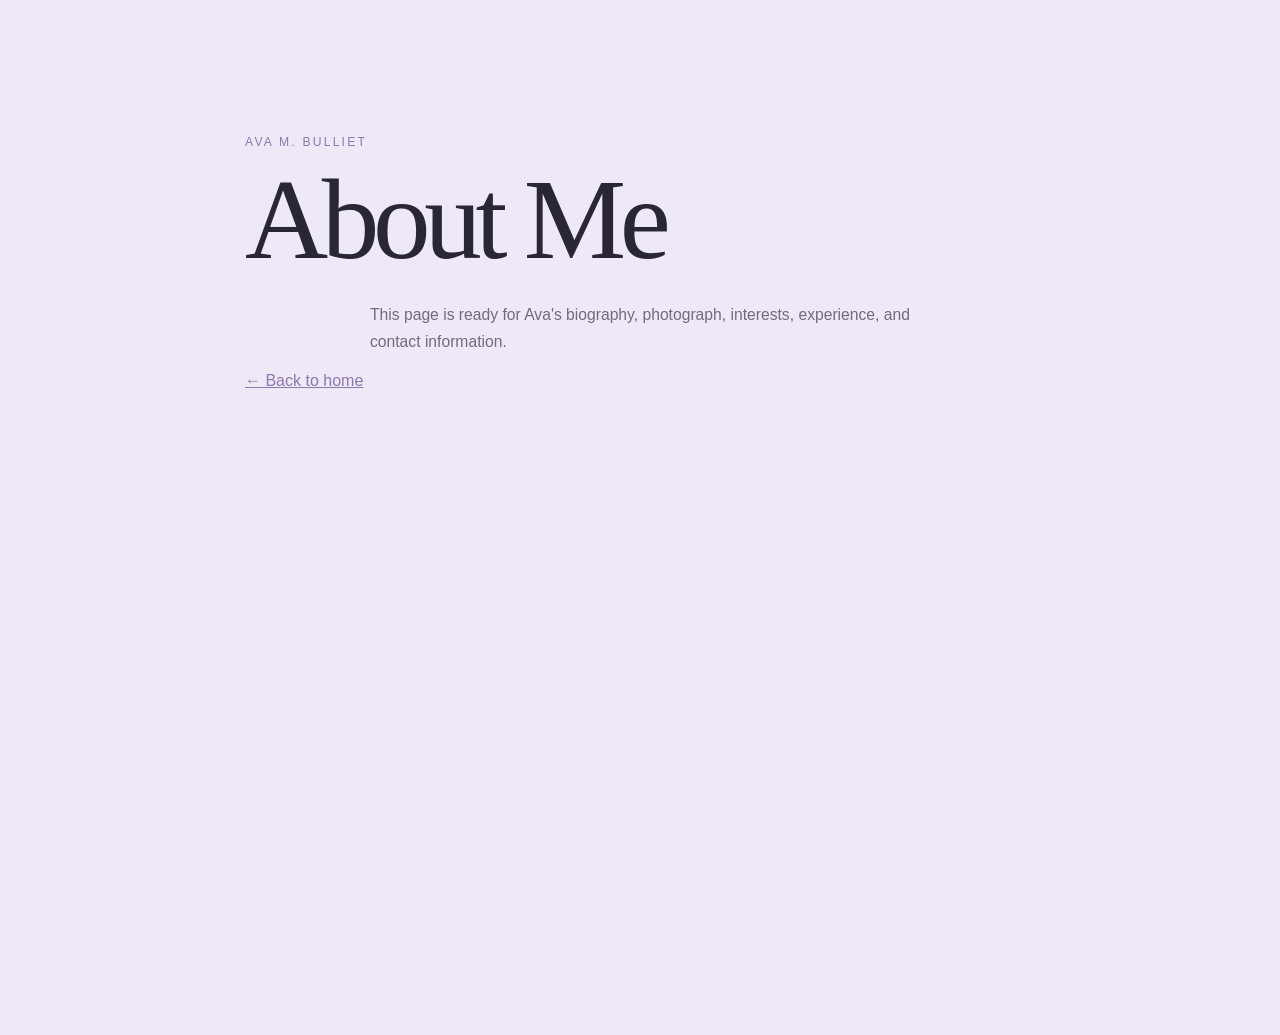
==== about.html @ f2a57339 "Add files via upload" ====
<!DOCTYPE html>
<html lang="en">
<head>
  <meta charset="UTF-8">
  <meta name="viewport" content="width=device-width, initial-scale=1.0">
  <title>About Me — Ava M. Bulliet</title>
  <link rel="stylesheet" href="style.css">
  <style>
    .placeholder { max-width: 850px; margin: 15vh auto; padding: 0 30px; }
    .placeholder a { color: var(--accent); }
  </style>
</head>
<body>
  <main class="placeholder">
    <p class="eyebrow">Ava M. Bulliet</p>
    <h1>About Me</h1>
    <p class="intro">This page is ready for Ava's biography, photograph, interests, experience, and contact information.</p>
    <p><a href="index.html">← Back to home</a></p>
  </main>
</body>
</html>
---- style.css ----
:root {
  --background: #eee8f7;
  --surface: #f7f3fb;
  --text: #292733;
  --muted: #716b7d;
  --accent: #8d78ae;
  --line: #cfc5df;
  --accent-soft: #ddd3eb;
}

* {
  box-sizing: border-box;
}

html {
  scroll-behavior: smooth;
}

body {
  margin: 0;
  min-height: 100vh;
  background: var(--background);
  color: var(--text);
  font-family: Arial, Helvetica, sans-serif;
}

a {
  color: inherit;
}

.homepage {
  width: min(1400px, 100%);
  min-height: 100vh;
  margin: 0 auto;
  padding: 28px 42px 24px;
  display: flex;
  flex-direction: column;
}

.top-bar {
  display: flex;
  justify-content: space-between;
  align-items: flex-start;
  gap: 30px;
  border-bottom: 1px solid var(--line);
  padding-bottom: 16px;
  font-size: 0.78rem;
  letter-spacing: 0.04em;
  text-transform: uppercase;
}

.social-links,
.meta {
  display: flex;
  gap: 18px;
  flex-wrap: wrap;
}

.top-bar a {
  text-decoration: none;
}

.top-bar a:hover {
  color: var(--accent);
}

.meta {
  justify-content: flex-end;
  color: var(--muted);
}

.about-link {
  color: var(--text);
}

.hero {
  padding: clamp(70px, 12vh, 150px) 4vw 75px;
  text-align: center;
}

.eyebrow {
  margin: 0 0 16px;
  color: var(--accent);
  font-size: 0.76rem;
  letter-spacing: 0.18em;
  text-transform: uppercase;
}

h1 {
  margin: 0;
  font-family: Georgia, "Times New Roman", serif;
  font-size: clamp(3.4rem, 9vw, 8.5rem);
  font-weight: 400;
  line-height: 0.95;
  letter-spacing: -0.055em;
}

.intro {
  max-width: 540px;
  margin: 28px auto 0;
  color: var(--muted);
  font-size: 0.98rem;
  line-height: 1.7;
}

.categories {
  border-top: 1px solid var(--line);
  margin-top: auto;
}

.category {
  position: relative;
  display: grid;
  grid-template-columns: 58px minmax(0, 1fr) minmax(220px, 0.7fr);
  align-items: center;
  gap: 20px;
  min-height: 86px;
  padding: 18px 8px;
  border-bottom: 1px solid var(--line);
  text-decoration: none;
  overflow: hidden;
  transition: padding 240ms ease, background 240ms ease;
}

.category::before {
  content: "";
  position: absolute;
  inset: 0;
  background: var(--accent-soft);
  transform: translateX(-101%);
  transition: transform 300ms ease;
  z-index: 0;
}

.category > span {
  position: relative;
  z-index: 1;
}

.category:hover,
.category:focus-visible {
  padding-left: 18px;
  padding-right: 18px;
}

.category:hover::before,
.category:focus-visible::before {
  transform: translateX(0);
}

.category-number {
  color: var(--accent);
  font-size: 0.72rem;
  letter-spacing: 0.08em;
}

.category-name {
  font-family: Georgia, "Times New Roman", serif;
  font-size: clamp(1.5rem, 3vw, 2.5rem);
  font-weight: 400;
}

.category-description {
  color: var(--muted);
  font-size: 0.82rem;
  line-height: 1.5;
  opacity: 0;
  transform: translateX(12px);
  transition: opacity 220ms ease, transform 220ms ease;
}

.category:hover .category-description,
.category:focus-visible .category-description {
  opacity: 1;
  transform: translateX(0);
}

.footer {
  display: flex;
  justify-content: space-between;
  gap: 20px;
  padding-top: 18px;
  color: var(--muted);
  font-size: 0.7rem;
  letter-spacing: 0.05em;
  text-transform: uppercase;
}

@media (max-width: 700px) {
  .homepage {
    padding: 18px 20px;
  }

  .top-bar {
    font-size: 0.68rem;
  }

  .hero {
    padding: 75px 0 60px;
  }

  .category {
    grid-template-columns: 38px 1fr;
    min-height: 76px;
  }

  .category-description {
    grid-column: 2;
    margin-top: -8px;
    opacity: 1;
    transform: none;
    font-size: 0.78rem;
  }

  .footer {
    flex-direction: column;
    gap: 8px;
  }
}
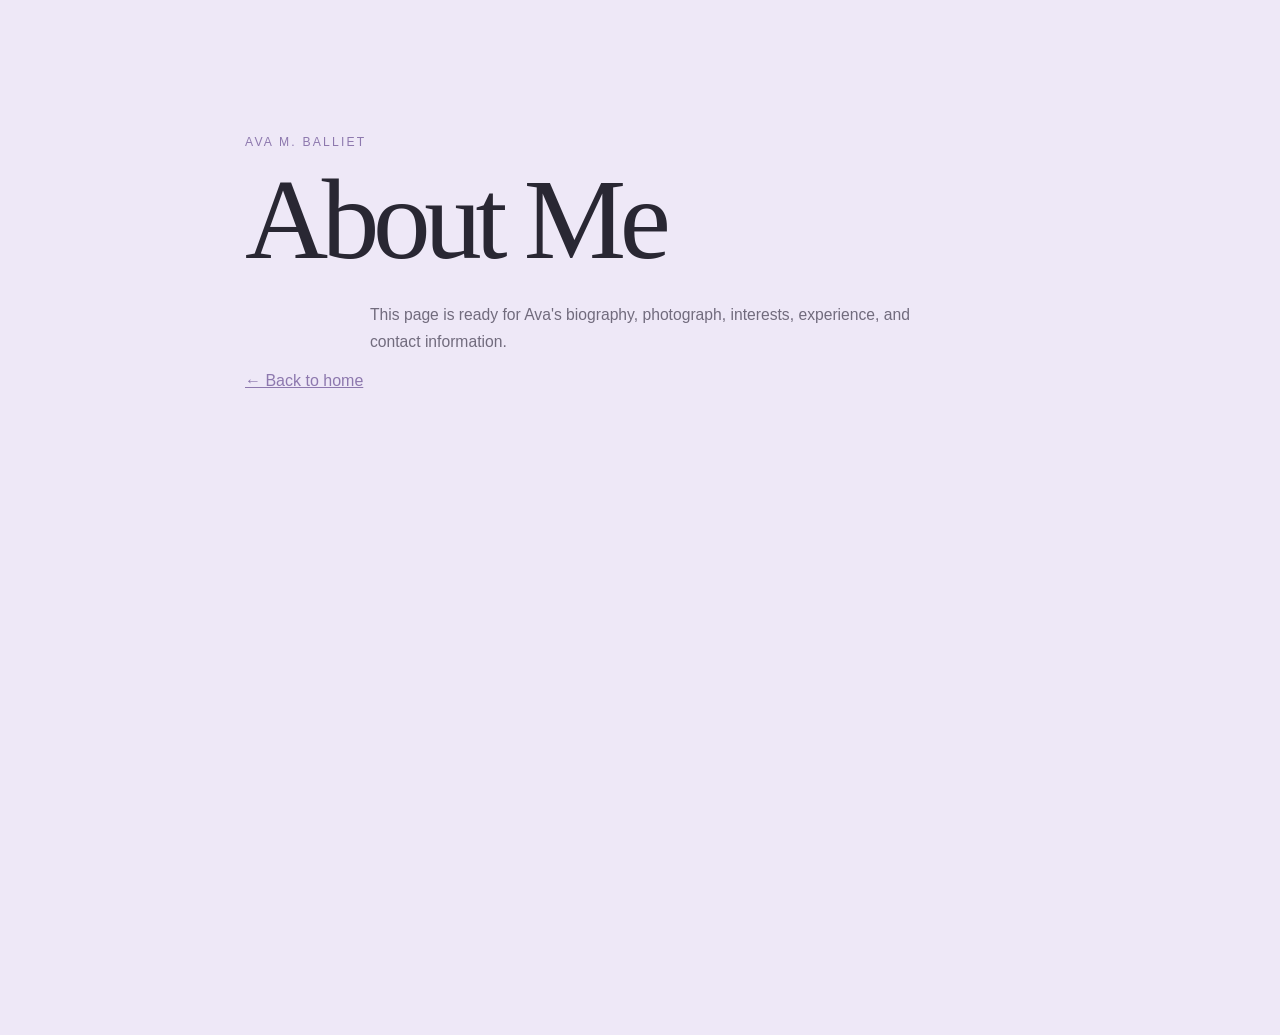
==== commit 6c60b375: "Add files via upload" ====
--- a/about.html
+++ b/about.html
@@ -3,7 +3,7 @@
 <head>
   <meta charset="UTF-8">
   <meta name="viewport" content="width=device-width, initial-scale=1.0">
-  <title>About Me — Ava M. Bulliet</title>
+  <title>About Me — Ava M. Balliet</title>
   <link rel="stylesheet" href="style.css">
   <style>
     .placeholder { max-width: 850px; margin: 15vh auto; padding: 0 30px; }
@@ -12,7 +12,7 @@
 </head>
 <body>
   <main class="placeholder">
-    <p class="eyebrow">Ava M. Bulliet</p>
+    <p class="eyebrow">Ava M. Balliet</p>
     <h1>About Me</h1>
     <p class="intro">This page is ready for Ava's biography, photograph, interests, experience, and contact information.</p>
     <p><a href="index.html">← Back to home</a></p>
--- a/style.css
+++ b/style.css
@@ -111,15 +111,15 @@
 .category {
   position: relative;
   display: grid;
-  grid-template-columns: 58px minmax(0, 1fr) minmax(220px, 0.7fr);
+  grid-template-columns: 1fr;
   align-items: center;
-  gap: 20px;
-  min-height: 86px;
-  padding: 18px 8px;
+  gap: 0;
+  min-height: 108px;
+  padding: 20px 24px;
   border-bottom: 1px solid var(--line);
   text-decoration: none;
   overflow: hidden;
-  transition: padding 240ms ease, background 240ms ease;
+  transition: background 240ms ease, padding 240ms ease;
 }
 
 .category::before {
@@ -139,8 +139,8 @@
 
 .category:hover,
 .category:focus-visible {
-  padding-left: 18px;
-  padding-right: 18px;
+  padding-top: 24px;
+  padding-bottom: 24px;
 }
 
 .category:hover::before,
@@ -161,11 +161,13 @@
 }
 
 .category-description {
+  max-width: 520px;
+  margin-top: 8px;
   color: var(--muted);
   font-size: 0.82rem;
   line-height: 1.5;
   opacity: 0;
-  transform: translateX(12px);
+  transform: translateY(-5px);
   transition: opacity 220ms ease, transform 220ms ease;
 }
 
@@ -200,16 +202,12 @@
   }
 
   .category {
-    grid-template-columns: 38px 1fr;
-    min-height: 76px;
+    min-height: 96px;
   }
 
   .category-description {
-    grid-column: 2;
-    margin-top: -8px;
     opacity: 1;
     transform: none;
-    font-size: 0.78rem;
   }
 
   .footer {
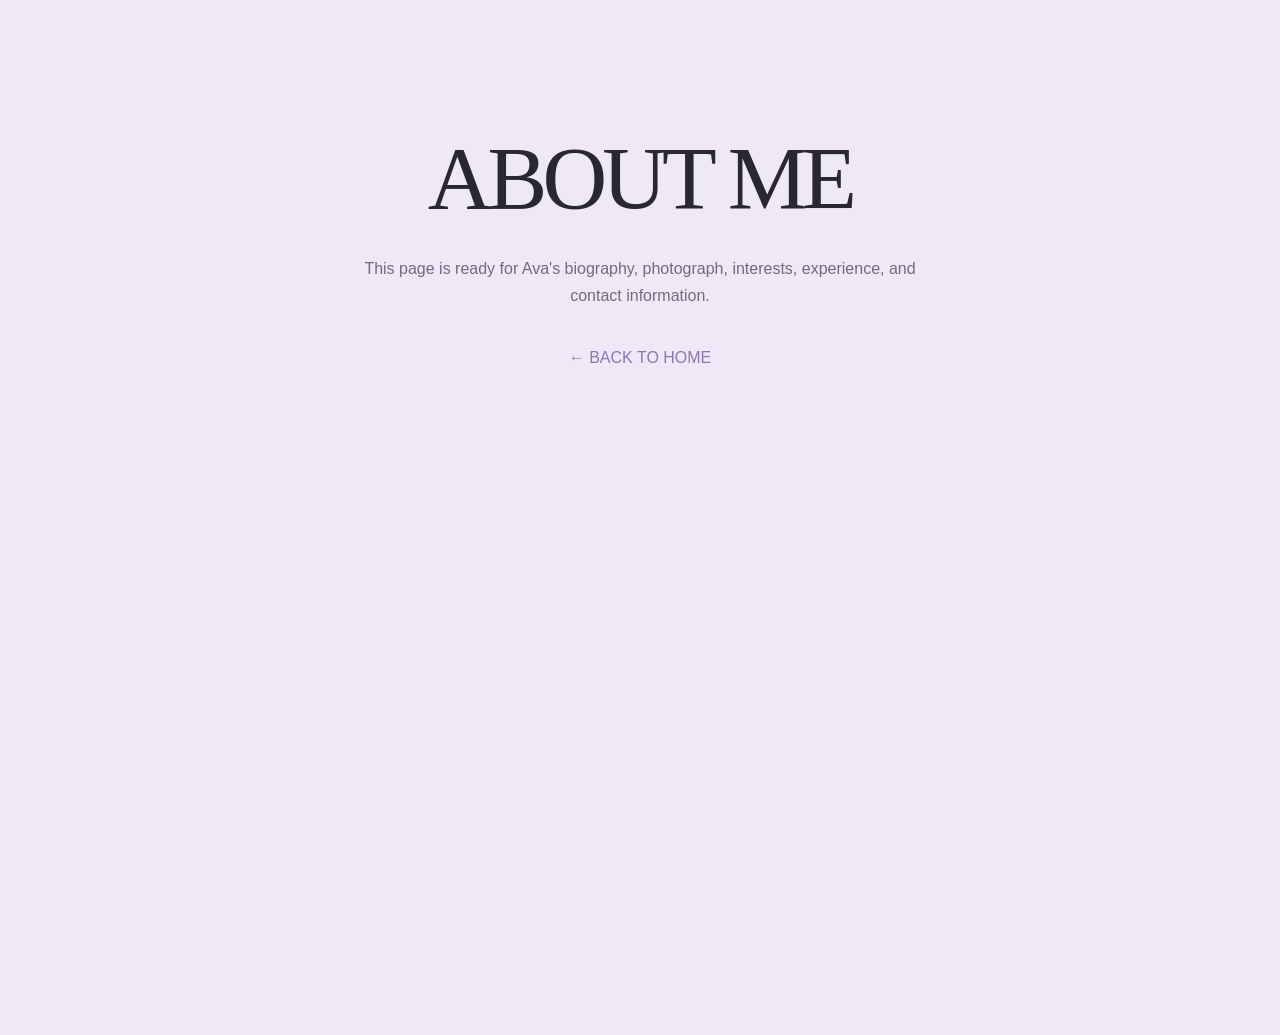
==== commit 16696bd3: "Add files via upload" ====
--- a/about.html
+++ b/about.html
@@ -3,19 +3,35 @@
 <head>
   <meta charset="UTF-8">
   <meta name="viewport" content="width=device-width, initial-scale=1.0">
-  <title>About Me — Ava M. Balliet</title>
+  <title>ABOUT ME — Ava M. Balliet</title>
   <link rel="stylesheet" href="style.css">
   <style>
-    .placeholder { max-width: 850px; margin: 15vh auto; padding: 0 30px; }
-    .placeholder a { color: var(--accent); }
+    .placeholder {
+      max-width: 850px;
+      margin: 15vh auto;
+      padding: 0 30px;
+      text-align: center;
+    }
+    .placeholder h1 {
+      font-size: clamp(3rem, 7vw, 6rem);
+    }
+    .placeholder p {
+      max-width: 600px;
+      margin: 35px auto;
+      color: var(--muted);
+      line-height: 1.7;
+    }
+    .placeholder a {
+      color: var(--accent);
+      text-decoration: none;
+    }
   </style>
 </head>
 <body>
   <main class="placeholder">
-    <p class="eyebrow">Ava M. Balliet</p>
-    <h1>About Me</h1>
-    <p class="intro">This page is ready for Ava's biography, photograph, interests, experience, and contact information.</p>
-    <p><a href="index.html">← Back to home</a></p>
+    <h1>ABOUT ME</h1>
+    <p>This page is ready for Ava's biography, photograph, interests, experience, and contact information.</p>
+    <p><a href="index.html">← BACK TO HOME</a></p>
   </main>
 </body>
 </html>
--- a/style.css
+++ b/style.css
@@ -1,11 +1,9 @@
 :root {
   --background: #eee8f7;
-  --surface: #f7f3fb;
   --text: #292733;
   --muted: #716b7d;
   --accent: #8d78ae;
   --line: #cfc5df;
-  --accent-soft: #ddd3eb;
 }
 
 * {
@@ -13,7 +11,7 @@
 }
 
 html {
-  scroll-behavior: smooth;
+  min-height: 100%;
 }
 
 body {
@@ -32,7 +30,7 @@
   width: min(1400px, 100%);
   min-height: 100vh;
   margin: 0 auto;
-  padding: 28px 42px 24px;
+  padding: 28px 42px 40px;
   display: flex;
   flex-direction: column;
 }
@@ -52,7 +50,7 @@
 .social-links,
 .meta {
   display: flex;
-  gap: 18px;
+  gap: 24px;
   flex-wrap: wrap;
 }
 
@@ -60,7 +58,8 @@
   text-decoration: none;
 }
 
-.top-bar a:hover {
+.top-bar a:hover,
+.top-bar a:focus-visible {
   color: var(--accent);
 }
 
@@ -74,144 +73,72 @@
 }
 
 .hero {
-  padding: clamp(70px, 12vh, 150px) 4vw 75px;
+  padding: clamp(150px, 22vh, 260px) 20px 95px;
   text-align: center;
-}
-
-.eyebrow {
-  margin: 0 0 16px;
-  color: var(--accent);
-  font-size: 0.76rem;
-  letter-spacing: 0.18em;
-  text-transform: uppercase;
 }
 
 h1 {
   margin: 0;
   font-family: Georgia, "Times New Roman", serif;
-  font-size: clamp(3.4rem, 9vw, 8.5rem);
+  font-size: clamp(3.5rem, 8vw, 7.5rem);
   font-weight: 400;
   line-height: 0.95;
   letter-spacing: -0.055em;
 }
 
-.intro {
-  max-width: 540px;
-  margin: 28px auto 0;
-  color: var(--muted);
-  font-size: 0.98rem;
-  line-height: 1.7;
-}
-
 .categories {
-  border-top: 1px solid var(--line);
-  margin-top: auto;
+  width: min(850px, 100%);
+  margin: 0 auto;
+  display: flex;
+  flex-direction: column;
+  align-items: center;
+  gap: 0;
 }
 
 .category {
-  position: relative;
-  display: grid;
-  grid-template-columns: 1fr;
-  align-items: center;
-  gap: 0;
-  min-height: 108px;
-  padding: 20px 24px;
-  border-bottom: 1px solid var(--line);
+  display: block;
+  width: 100%;
+  padding: 22px 20px;
+  text-align: center;
   text-decoration: none;
-  overflow: hidden;
-  transition: background 240ms ease, padding 240ms ease;
-}
-
-.category::before {
-  content: "";
-  position: absolute;
-  inset: 0;
-  background: var(--accent-soft);
-  transform: translateX(-101%);
-  transition: transform 300ms ease;
-  z-index: 0;
-}
-
-.category > span {
-  position: relative;
-  z-index: 1;
+  font-size: clamp(1rem, 1.7vw, 1.35rem);
+  font-weight: 400;
+  letter-spacing: 0.08em;
+  line-height: 1.3;
+  transition: color 180ms ease, transform 180ms ease;
 }
 
 .category:hover,
 .category:focus-visible {
-  padding-top: 24px;
-  padding-bottom: 24px;
-}
-
-.category:hover::before,
-.category:focus-visible::before {
-  transform: translateX(0);
-}
-
-.category-number {
   color: var(--accent);
-  font-size: 0.72rem;
-  letter-spacing: 0.08em;
-}
-
-.category-name {
-  font-family: Georgia, "Times New Roman", serif;
-  font-size: clamp(1.5rem, 3vw, 2.5rem);
-  font-weight: 400;
-}
-
-.category-description {
-  max-width: 520px;
-  margin-top: 8px;
-  color: var(--muted);
-  font-size: 0.82rem;
-  line-height: 1.5;
-  opacity: 0;
-  transform: translateY(-5px);
-  transition: opacity 220ms ease, transform 220ms ease;
-}
-
-.category:hover .category-description,
-.category:focus-visible .category-description {
-  opacity: 1;
-  transform: translateX(0);
-}
-
-.footer {
-  display: flex;
-  justify-content: space-between;
-  gap: 20px;
-  padding-top: 18px;
-  color: var(--muted);
-  font-size: 0.7rem;
-  letter-spacing: 0.05em;
-  text-transform: uppercase;
+  transform: translateY(-2px);
 }
 
 @media (max-width: 700px) {
   .homepage {
-    padding: 18px 20px;
+    padding: 18px 20px 30px;
   }
 
   .top-bar {
     font-size: 0.68rem;
+    gap: 18px;
+  }
+
+  .social-links,
+  .meta {
+    gap: 12px;
   }
 
   .hero {
-    padding: 75px 0 60px;
+    padding: 110px 0 70px;
+  }
+
+  h1 {
+    font-size: clamp(3rem, 14vw, 5rem);
   }
 
   .category {
-    min-height: 96px;
-  }
-
-  .category-description {
-    opacity: 1;
-    transform: none;
-  }
-
-  .footer {
-    flex-direction: column;
-    gap: 8px;
+    padding: 18px 8px;
+    font-size: 0.92rem;
   }
 }
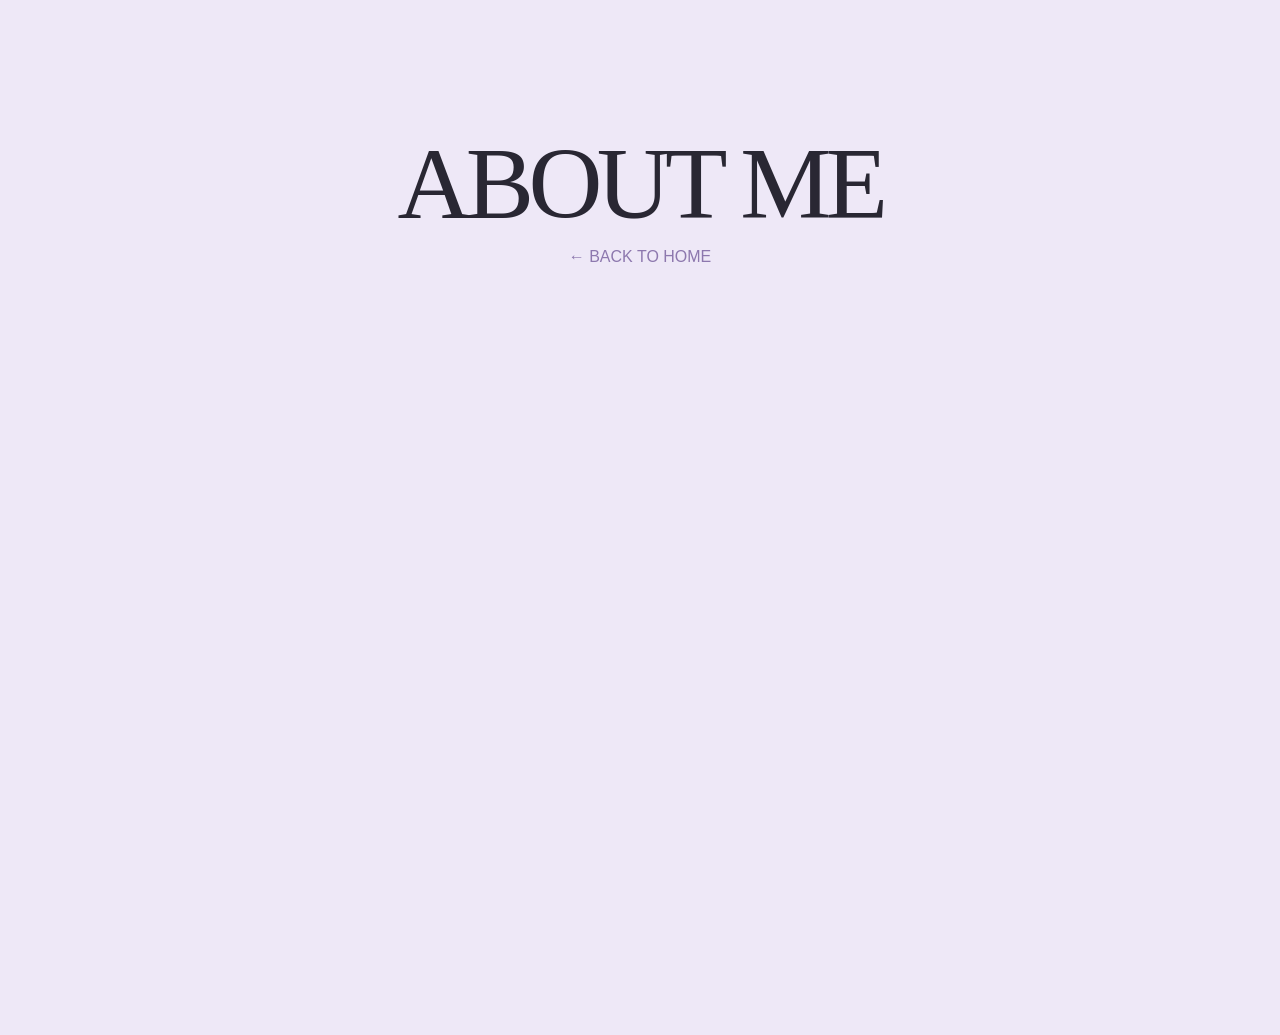
==== commit 1176c0b3: "Add files via upload" ====
--- a/about.html
+++ b/about.html
@@ -5,33 +5,11 @@
   <meta name="viewport" content="width=device-width, initial-scale=1.0">
   <title>ABOUT ME — Ava M. Balliet</title>
   <link rel="stylesheet" href="style.css">
-  <style>
-    .placeholder {
-      max-width: 850px;
-      margin: 15vh auto;
-      padding: 0 30px;
-      text-align: center;
-    }
-    .placeholder h1 {
-      font-size: clamp(3rem, 7vw, 6rem);
-    }
-    .placeholder p {
-      max-width: 600px;
-      margin: 35px auto;
-      color: var(--muted);
-      line-height: 1.7;
-    }
-    .placeholder a {
-      color: var(--accent);
-      text-decoration: none;
-    }
-  </style>
 </head>
 <body>
-  <main class="placeholder">
-    <h1>ABOUT ME</h1>
-    <p>This page is ready for Ava's biography, photograph, interests, experience, and contact information.</p>
-    <p><a href="index.html">← BACK TO HOME</a></p>
+  <main style="max-width:850px;margin:15vh auto;padding:0 30px;text-align:center;">
+    <h1 style="font-family:Georgia,'Times New Roman',serif;font-weight:400;">ABOUT ME</h1>
+    <p><a href="index.html" style="color:var(--accent);text-decoration:none;">← BACK TO HOME</a></p>
   </main>
 </body>
 </html>
--- a/style.css
+++ b/style.css
@@ -5,140 +5,52 @@
   --accent: #8d78ae;
   --line: #cfc5df;
 }
-
-* {
-  box-sizing: border-box;
+* { box-sizing: border-box; }
+html { min-height: 100%; }
+body {
+  margin: 0; min-height: 100vh; background: var(--background);
+  color: var(--text); font-family: Arial, Helvetica, sans-serif;
 }
-
-html {
-  min-height: 100%;
+a { color: inherit; }
+.homepage {
+  width: min(1400px, 100%); min-height: 100vh; margin: 0 auto;
+  padding: 28px 42px 40px; display: flex; flex-direction: column;
 }
-
-body {
-  margin: 0;
-  min-height: 100vh;
-  background: var(--background);
-  color: var(--text);
-  font-family: Arial, Helvetica, sans-serif;
+.top-bar {
+  display: flex; justify-content: space-between; align-items: flex-start;
+  gap: 30px; border-bottom: 1px solid var(--line); padding-bottom: 16px;
+  font-size: .78rem; letter-spacing: .04em; text-transform: uppercase;
 }
-
-a {
-  color: inherit;
+.social-links, .meta { display: flex; gap: 24px; flex-wrap: wrap; }
+.top-bar a { text-decoration: none; }
+.top-bar a:hover, .top-bar a:focus-visible { color: var(--accent); }
+.meta { justify-content: flex-end; color: var(--muted); }
+.about-link { color: var(--text); }
+.hero { padding: clamp(150px, 22vh, 260px) 20px 95px; text-align: center; }
+h1 {
+  margin: 0; font-family: Georgia, "Times New Roman", serif;
+  font-size: clamp(3.5rem, 8vw, 7.5rem); font-weight: 400;
+  line-height: .95; letter-spacing: -.055em;
 }
-
-.homepage {
-  width: min(1400px, 100%);
-  min-height: 100vh;
-  margin: 0 auto;
-  padding: 28px 42px 40px;
-  display: flex;
-  flex-direction: column;
+.categories {
+  width: max-content; max-width: 100%; margin: 0 auto;
+  display: flex; flex-direction: column; align-items: center; gap: 0;
 }
-
-.top-bar {
-  display: flex;
-  justify-content: space-between;
-  align-items: flex-start;
-  gap: 30px;
-  border-bottom: 1px solid var(--line);
-  padding-bottom: 16px;
-  font-size: 0.78rem;
-  letter-spacing: 0.04em;
-  text-transform: uppercase;
-}
-
-.social-links,
-.meta {
-  display: flex;
-  gap: 24px;
-  flex-wrap: wrap;
-}
-
-.top-bar a {
-  text-decoration: none;
-}
-
-.top-bar a:hover,
-.top-bar a:focus-visible {
-  color: var(--accent);
-}
-
-.meta {
-  justify-content: flex-end;
-  color: var(--muted);
-}
-
-.about-link {
-  color: var(--text);
-}
-
-.hero {
-  padding: clamp(150px, 22vh, 260px) 20px 95px;
-  text-align: center;
-}
-
-h1 {
-  margin: 0;
-  font-family: Georgia, "Times New Roman", serif;
-  font-size: clamp(3.5rem, 8vw, 7.5rem);
-  font-weight: 400;
-  line-height: 0.95;
-  letter-spacing: -0.055em;
-}
-
-.categories {
-  width: min(850px, 100%);
-  margin: 0 auto;
-  display: flex;
-  flex-direction: column;
-  align-items: center;
-  gap: 0;
-}
-
 .category {
-  display: block;
-  width: 100%;
-  padding: 22px 20px;
-  text-align: center;
-  text-decoration: none;
-  font-size: clamp(1rem, 1.7vw, 1.35rem);
-  font-weight: 400;
-  letter-spacing: 0.08em;
-  line-height: 1.3;
+  display: block; width: auto; padding: 22px 20px; text-align: center;
+  text-decoration: none; font-size: clamp(1rem, 1.7vw, 1.35rem);
+  font-weight: 400; letter-spacing: .08em; line-height: 1.3;
   transition: color 180ms ease, transform 180ms ease;
 }
-
-.category:hover,
-.category:focus-visible {
-  color: var(--accent);
-  transform: translateY(-2px);
+.category:hover, .category:focus-visible {
+  color: var(--accent); transform: translateY(-2px);
 }
-
 @media (max-width: 700px) {
-  .homepage {
-    padding: 18px 20px 30px;
-  }
-
-  .top-bar {
-    font-size: 0.68rem;
-    gap: 18px;
-  }
-
-  .social-links,
-  .meta {
-    gap: 12px;
-  }
-
-  .hero {
-    padding: 110px 0 70px;
-  }
-
-  h1 {
-    font-size: clamp(3rem, 14vw, 5rem);
-  }
-
-  .category {
-    padding: 18px 8px;
-    font-size: 0.92rem;
-  }
+  .homepage { padding: 18px 20px 30px; }
+  .top-bar { font-size: .68rem; gap: 18px; }
+  .social-links, .meta { gap: 12px; }
+  .hero { padding: 110px 0 70px; }
+  h1 { font-size: clamp(3rem, 14vw, 5rem); }
+  .categories { width: 100%; }
+  .category { width: 100%; padding: 18px 8px; font-size: .92rem; }
 }
